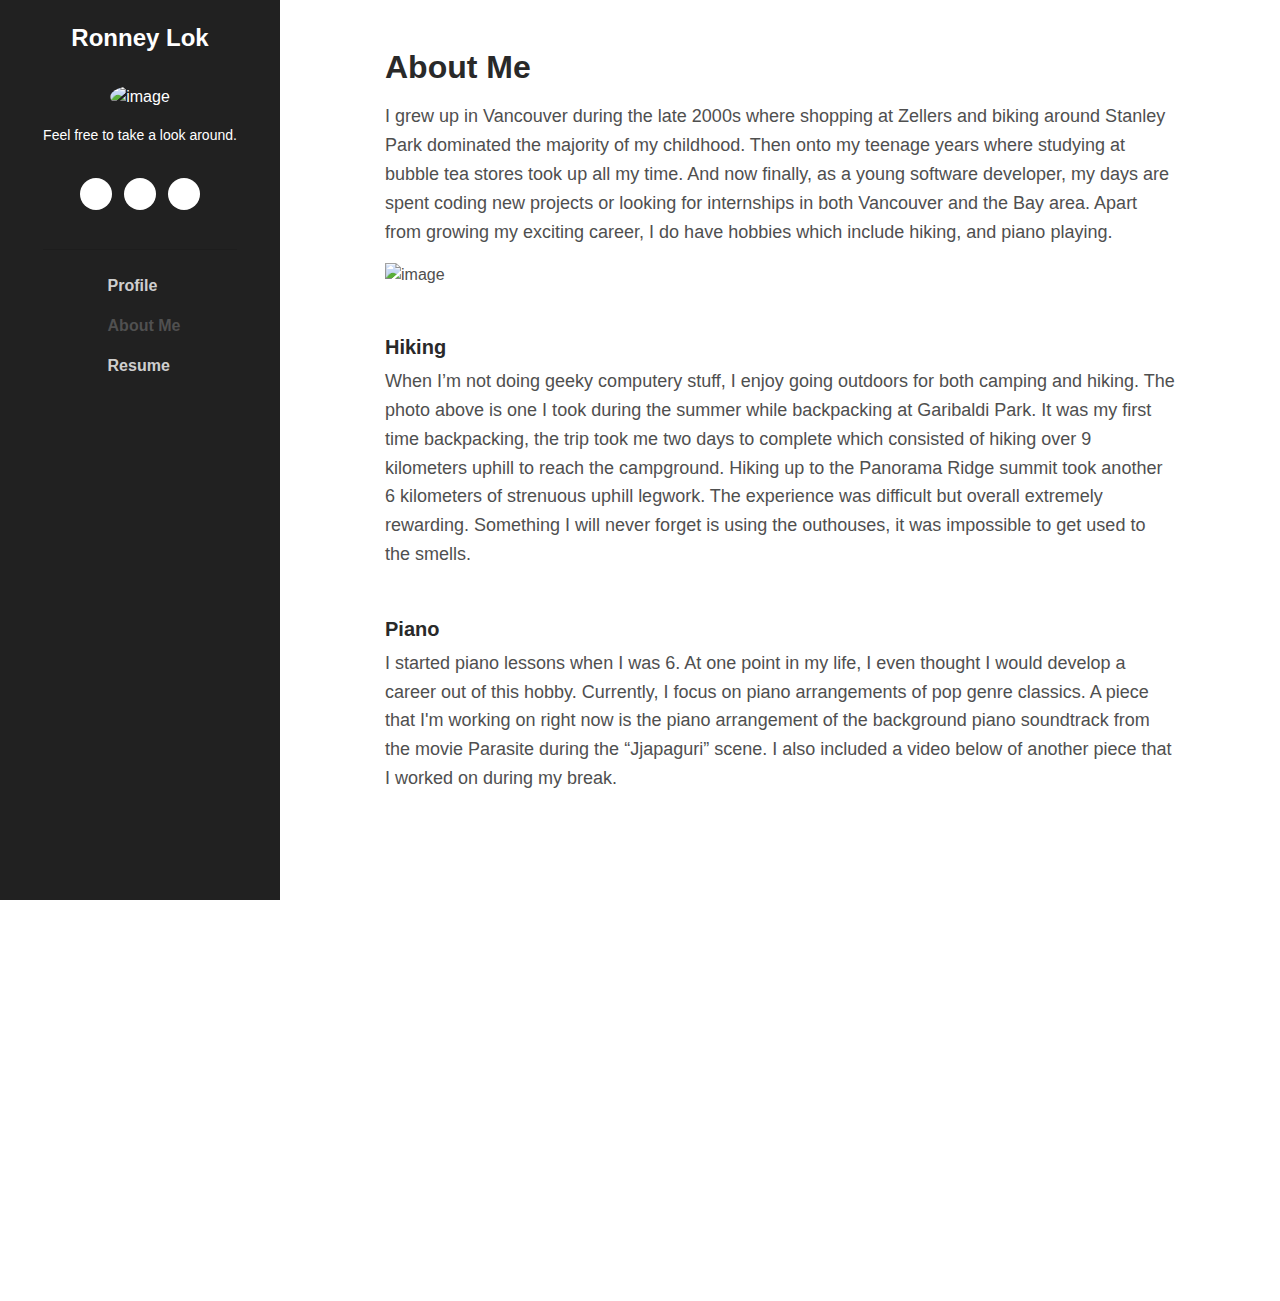
==== about.html @ ee999b2b "changed up wording of about me section" ====
<!DOCTYPE html>
<html lang="en">

<head>
    <title>Ronney Lok</title>

    <!-- Meta -->
    <meta charset="utf-8">
    <meta http-equiv="X-UA-Compatible" content="IE=edge">
    <meta name="viewport" content="width=device-width, initial-scale=1.0">

    <!-- So website does not cache -->
    <meta http-equiv='cache-control' content='no-cache'> 
    <meta http-equiv='expires' content='0'> 
    <meta http-equiv='pragma' content='no-cache'>

    <link rel="shortcut icon" href="favicon.ico">

    <!-- FontAwesome JS-->
    <script defer src="https://use.fontawesome.com/releases/v5.7.1/js/all.js" integrity="sha384-eVEQC9zshBn0rFj4+TU78eNA19HMNigMviK/PU/FFjLXqa/GKPgX58rvt5Z8PLs7" crossorigin="anonymous"></script>

    <!-- Theme CSS -->
    <link id="theme-style" rel="stylesheet" href="assets/css/theme-1.css">

</head>

<body>

    <header class="header text-center">
        <h1 class="blog-name pt-lg-4 mb-0"><a href="index.html">Ronney Lok</a></h1>

        <nav class="navbar navbar-expand-lg navbar-dark">

            <button class="navbar-toggler" type="button" data-toggle="collapse" data-target="#navigation" aria-controls="navigation" aria-expanded="false" aria-label="Toggle navigation">
			<span class="navbar-toggler-icon"></span>
			</button>

            <div id="navigation" class="collapse navbar-collapse flex-column">
                <div class="profile-section pt-3 pt-lg-0">
                    <img class="profile-image mb-3 rounded-circle mx-auto" src="assets/images/b5c.png" alt="image">

                    <div class="bio mb-3">Feel free to take a look around.</div>
                    <!--//bio-->
                    <ul class="social-list list-inline py-3 mx-auto">
                        <li class="list-inline-item"><a href="mailto:ronneylok@gmail.com"><i class="fa fa-envelope fa-fw fa-fw" style="color:#212121"></i></a></li>
                        <li class="list-inline-item"><a href="https://www.linkedin.com/in/ronneylok"><i class="fab fa-linkedin-in fa-fw" style="color:#212121"></i></a></li>
                        <li class="list-inline-item"><a href="https://github.com/ronneylogs"><i class="fab fa-github-alt fa-fw" style="color:#212121"></i></a></li>
                    </ul>
                    <!--//social-list-->
                    <hr>
                </div>
                <!--//profile-section-->

                <ul class="navbar-nav flex-column text-left">
                    <li class="nav-item">
                        <a class="nav-link" href="index.html"><i class="fas fa-home fa-fw mr-2"></i>Profile<span class="sr-only">(current)</span></a>
                    </li>
                    <li class="nav-item active">
                        <a class="nav-link" href="about.html"><i class="fas fa-user fa-fw mr-2"></i>About Me</a>
                    </li>
                    <li class="nav-item">
                        <a class="nav-link" href="assets/Resume.pdf"><i class="fas fa-briefcase fa-fw mr-2"></i>Resume</a>
                    </li>
                </ul>
            </div>
            </div>
        </nav>
    </header>

    <div class="main-wrapper">

        <article class="about-section py-5">
            <div class="container">
                <h2 class="title mb-3">About Me</h2>

                <p>I grew up in Vancouver during the late 2000s where shopping at Zellers and biking around Stanley Park dominated the majority of my childhood. Then onto my teenage years where studying at bubble tea stores took up all my time. And now finally,
                    as a young software developer, my days are spent coding new projects or looking for internships in both Vancouver and the Bay area. Apart from growing my exciting career, I do have hobbies which include hiking, and piano playing.
                </p>
                <figure><img class="img-fluid" src="assets/images/panorama_ridge.png" alt="image"></figure>
                <h5 class="mt-5">Hiking</h5>
                <p>When I’m not doing geeky computery stuff, I enjoy going outdoors for both camping and hiking. The photo above is one I took during the summer while backpacking at Garibaldi Park. It was my first time backpacking, the trip took me two days
                    to complete which consisted of hiking over 9 kilometers uphill to reach the campground. Hiking up to the Panorama Ridge summit took another 6 kilometers of strenuous uphill legwork. The experience was difficult but overall extremely
                    rewarding. Something I will never forget is using the outhouses, it was impossible to get used to the smells.
                </p>
                <!-- <h5 class="mt-5">Reading</h5>
                <p>For every break between semesters, I strive to finish at least one book. The genres I like to focus on are self-help books and fiction novels. So far, my favourites include The Mountain is You by Brianna Wiest and The 7 Habits of Highly
                    Effective People by Stephen Covey. Both books helped me incredibly in recognizing my goals and how to achieve them. A quote that I will never forget is “Start quantifying your days by how many healthy, positive things you accomplished,
                    and you will see how quickly you begin to make progress.” - Brianna West. This sentence is one that I refer to constantly whenever I need a little bit of empowerment.</p> -->
                <h5 class="mt-5">Piano</h5>
                <p>I started piano lessons when I was 6. At one point in my life, I even thought I would develop a career out of this hobby. Currently, I focus on piano arrangements of pop genre classics. A piece that I'm working on right now is the piano arrangement of the background piano soundtrack from the movie Parasite during the “Jjapaguri” scene. I also included
                    a video below of another piece that I worked on during my break.</p>
                <div class="embed-responsive embed-responsive-16by9">
                    <iframe class="embed-responsive-item" src="https://www.youtube.com/embed/bQP6dz2alL0" title="YouTube video player" frameborder="0" allow="accelerometer; autoplay; clipboard-write; encrypted-media; gyroscope; picture-in-picture" allowfullscreen></iframe>
                </div>

            </div>
        </article>
        <!--//about-section-->
    </div>
    <!--//main-wrapper-->



    <!-- Javascript -->
    <script src="assets/plugins/jquery-3.3.1.min.js"></script>
    <script src="assets/plugins/popper.min.js"></script>
    <script src="assets/plugins/bootstrap/js/bootstrap.min.js"></script>



</body>

</html>
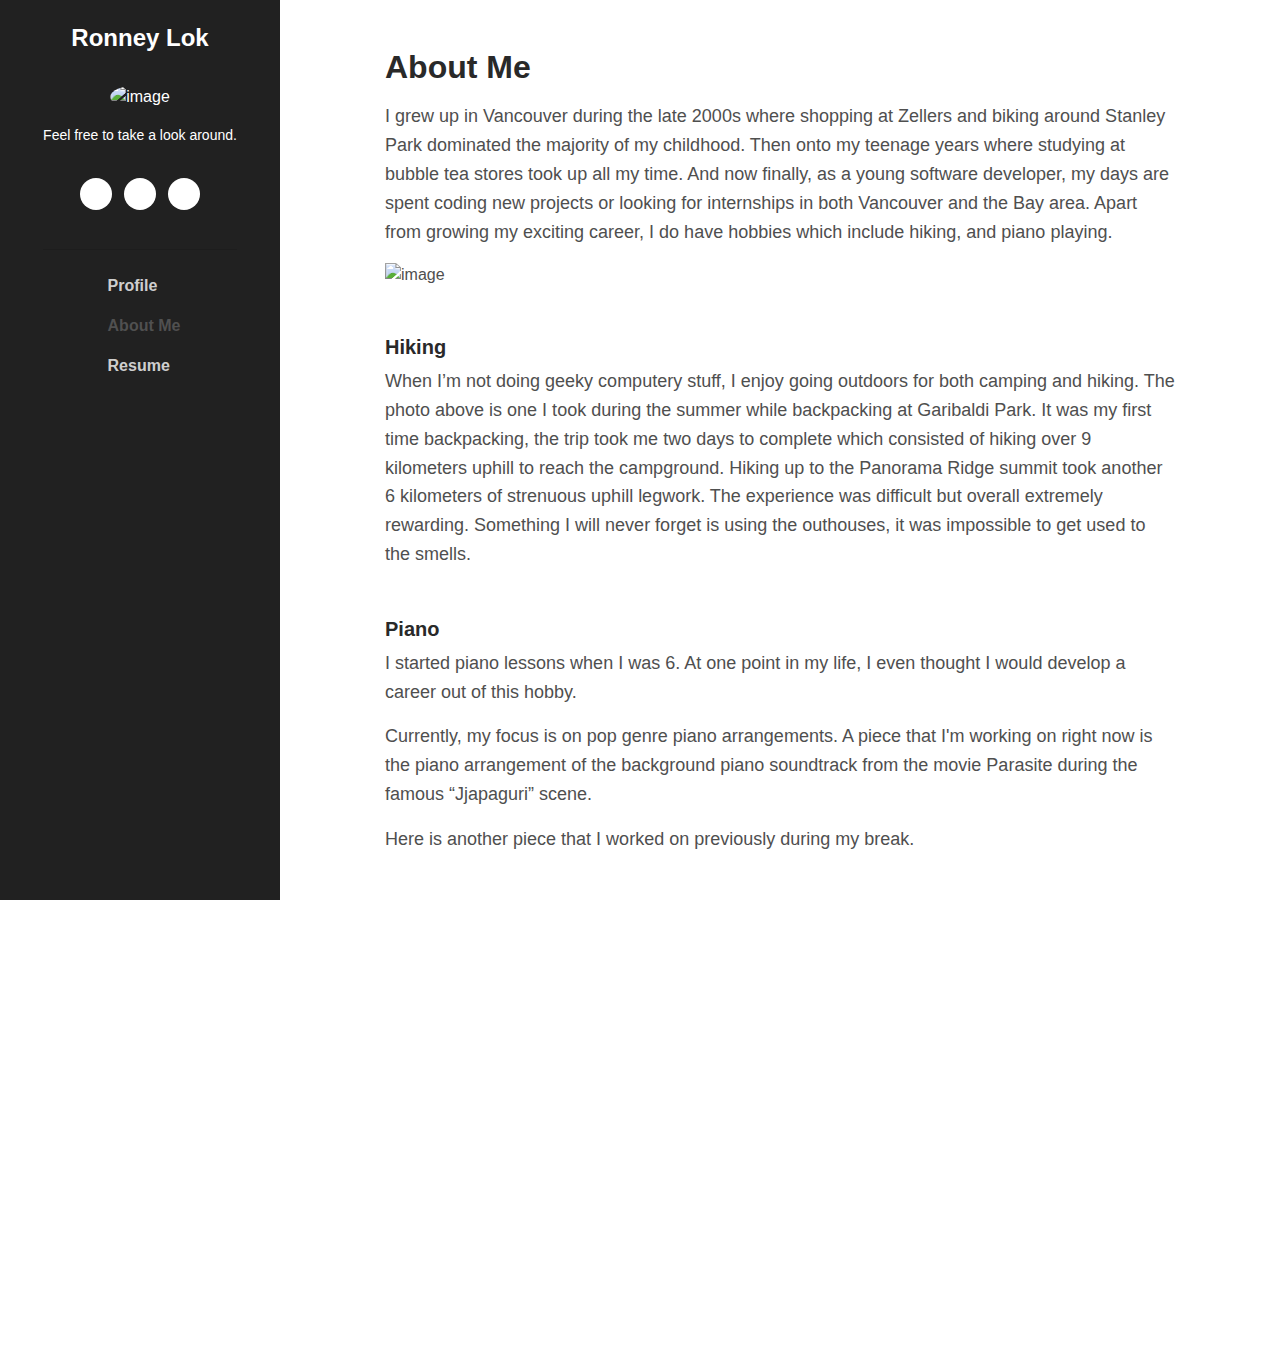
==== commit b091fc4d: "reformatted paragraph in about me section" ====
--- a/about.html
+++ b/about.html
@@ -87,8 +87,12 @@
                     Effective People by Stephen Covey. Both books helped me incredibly in recognizing my goals and how to achieve them. A quote that I will never forget is “Start quantifying your days by how many healthy, positive things you accomplished,
                     and you will see how quickly you begin to make progress.” - Brianna West. This sentence is one that I refer to constantly whenever I need a little bit of empowerment.</p> -->
                 <h5 class="mt-5">Piano</h5>
-                <p>I started piano lessons when I was 6. At one point in my life, I even thought I would develop a career out of this hobby. Currently, I focus on piano arrangements of pop genre classics. A piece that I'm working on right now is the piano arrangement of the background piano soundtrack from the movie Parasite during the “Jjapaguri” scene. I also included
-                    a video below of another piece that I worked on during my break.</p>
+                <p>I started piano lessons when I was 6. At one point in my life, I even thought I would develop a career out of this hobby. </p>
+                <p>Currently, my focus is on pop genre piano arrangements. A piece that I'm working on right now is the piano arrangement of the background piano soundtrack from the movie Parasite during the famous “Jjapaguri” scene.
+                <p>Here is another piece that I worked on previously during my break.</p>
+             
+                    
+
                 <div class="embed-responsive embed-responsive-16by9">
                     <iframe class="embed-responsive-item" src="https://www.youtube.com/embed/bQP6dz2alL0" title="YouTube video player" frameborder="0" allow="accelerometer; autoplay; clipboard-write; encrypted-media; gyroscope; picture-in-picture" allowfullscreen></iframe>
                 </div>
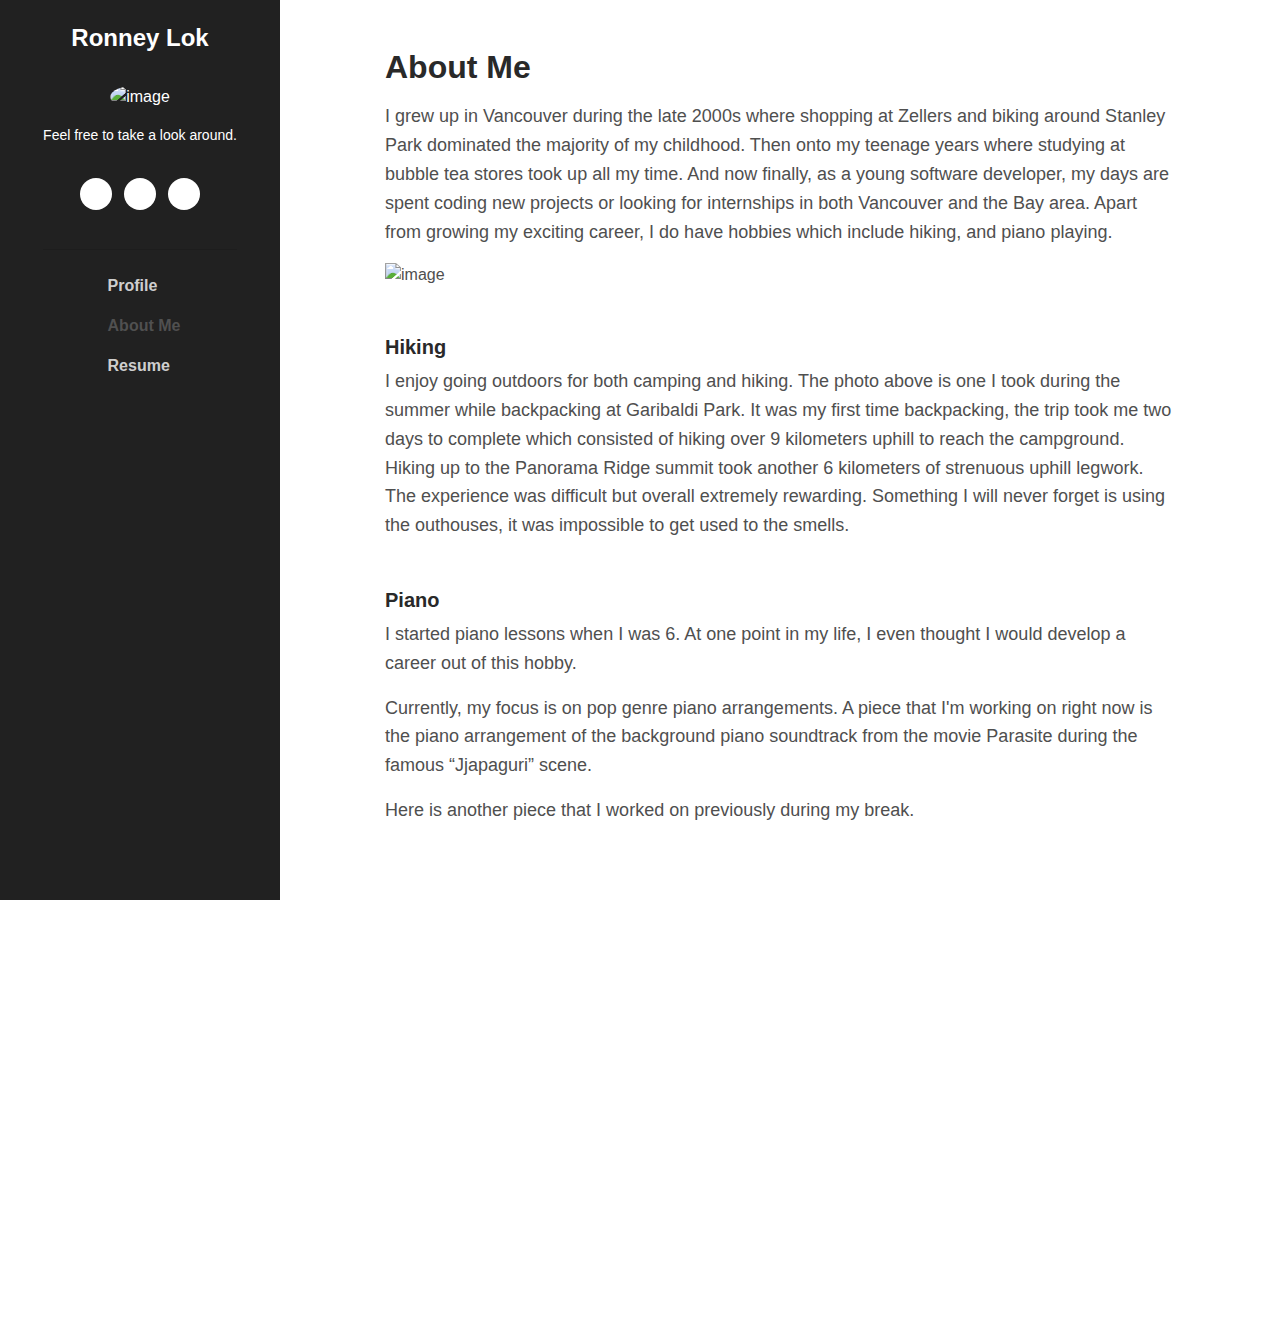
==== commit b6167ea2: "updated website" ====
--- a/about.html
+++ b/about.html
@@ -8,6 +8,7 @@
     <meta charset="utf-8">
     <meta http-equiv="X-UA-Compatible" content="IE=edge">
     <meta name="viewport" content="width=device-width, initial-scale=1.0">
+    <link rel="icon" type="image/x-icon" href="/assets/images/icons8-r-key-16.png">
 
     <!-- So website does not cache -->
     <meta http-equiv='cache-control' content='no-cache'> 
@@ -78,7 +79,7 @@
                 </p>
                 <figure><img class="img-fluid" src="assets/images/panorama_ridge.png" alt="image"></figure>
                 <h5 class="mt-5">Hiking</h5>
-                <p>When I’m not doing geeky computery stuff, I enjoy going outdoors for both camping and hiking. The photo above is one I took during the summer while backpacking at Garibaldi Park. It was my first time backpacking, the trip took me two days
+                <p>I enjoy going outdoors for both camping and hiking. The photo above is one I took during the summer while backpacking at Garibaldi Park. It was my first time backpacking, the trip took me two days
                     to complete which consisted of hiking over 9 kilometers uphill to reach the campground. Hiking up to the Panorama Ridge summit took another 6 kilometers of strenuous uphill legwork. The experience was difficult but overall extremely
                     rewarding. Something I will never forget is using the outhouses, it was impossible to get used to the smells.
                 </p>
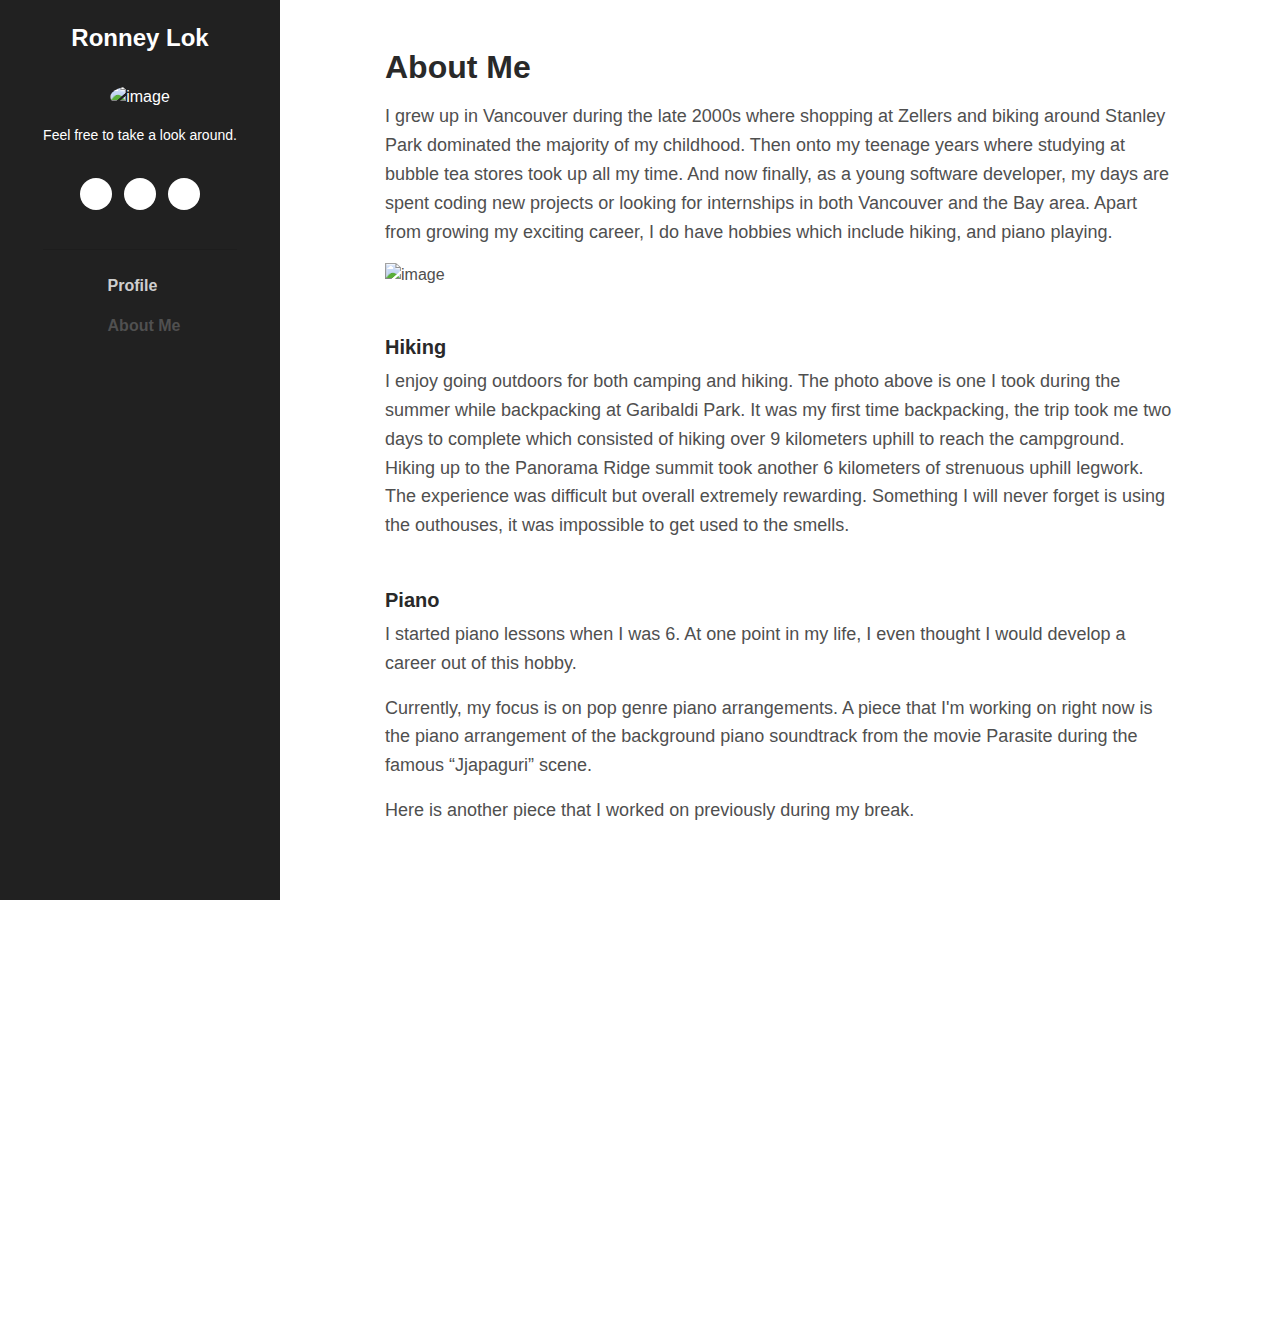
==== commit e40018ef: "updated website navbar" ====
--- a/about.html
+++ b/about.html
@@ -59,9 +59,9 @@
                     <li class="nav-item active">
                         <a class="nav-link" href="about.html"><i class="fas fa-user fa-fw mr-2"></i>About Me</a>
                     </li>
-                    <li class="nav-item">
-                        <a class="nav-link" href="assets/Resume.pdf"><i class="fas fa-briefcase fa-fw mr-2"></i>Resume</a>
-                    </li>
+                    <!-- <li class="nav-item">
+                        <a class="nav-link" href="assets/Ronney_Resume.pdf"><i class="fas fa-briefcase fa-fw mr-2"></i>Resume</a>
+                    </li> -->
                 </ul>
             </div>
             </div>
